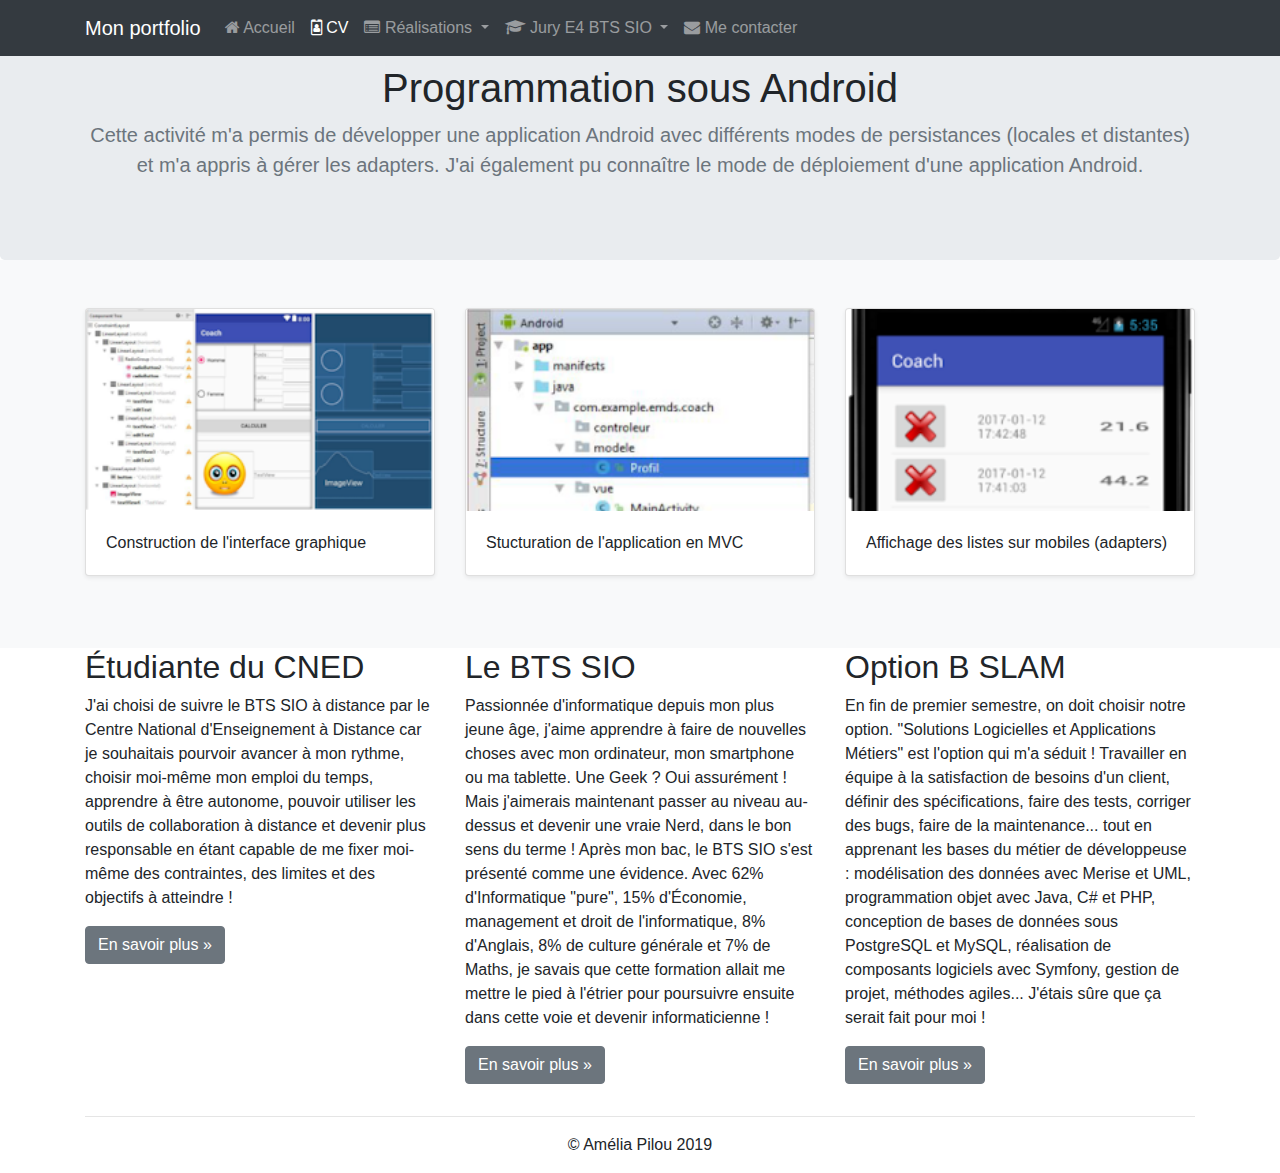
==== pages/appliandroid.html @ a654741f "" ====
<!doctype html>
<html lang="fr">
    <head>
        <!-- Required meta tags -->
        <meta charset="utf-8">
        <meta name="viewport" content="width=device-width, initial-scale=1, shrink-to-fit=no">
        <meta name="description" content="Portfolio de Amélia Pilou - BTS SIO SLAM">
        <meta name="author" content="Amélia Pilou">
        <title>Portfolio d'Amélia Pilou (BTS SIO 2020)</title>
        <!-- Bootstrap CSS -->
        <link rel="stylesheet" href="https://stackpath.bootstrapcdn.com/bootstrap/4.3.1/css/bootstrap.min.css" integrity="sha384-ggOyR0iXCbMQv3Xipma34MD+dH/1fQ784/j6cY/iJTQUOhcWr7x9JvoRxT2MZw1T" crossorigin="anonymous">
        <link rel="icon" href="../favicon.ico">
        <link href="https://maxcdn.bootstrapcdn.com/font-awesome/4.7.0/css/font-awesome.min.css"
              rel="stylesheet">
        <link href="../css/realisations.css" rel="stylesheet">

    </head>
    <body>
        <nav class="navbar navbar-dark bg-dark fixed-top navbar-expand-md">
            <div class="container">
                <button type="button" class="navbar-toggler" data-toggle="collapse"
                        data-target="#navbar" aria-controls="navbar">
                    <span class="sr-only">Navigation raccourcie</span>☰
                </button>
                <a class="navbar-brand" href="#">Mon portfolio</a>
                <div id="navbar" class="navbar-collapse collapse">
                    <ul class="nav navbar-nav">
                        <li class="nav-item">
                            <a href="../index.html" class="nav-link">
                                <span class="fa fa-home"></span> Accueil
                            </a>
                        </li>
                        <li class="active nav-item">
                            <a href="cv.html" class="nav-link">
                                <span class="fa fa-id-badge"></span> CV
                            </a>
                        </li>
                        <li class="dropdown nav-item">
                            <a href="#" class="dropdown-toggle nav-link"
                               data-toggle="dropdown" role="button">
                                <span class="fa fa-list-alt"></span> Réalisations <span class="caret"></span>
                            </a>
                            <ul class="dropdown-menu" role="menu">
                                <li role="presentation" class="dropdown-header dropdown-item">
                                    En autonomie</li>
                                <li role="presentation" class="dropdown-item">
                                    <a role="menuitem" href="#">Application Android</a>
                                </li>
                                <li role="presentation" class="dropdown-item">
                                    <a role="menuitem" href="#">Site web</a>
                                </li>
                                <li role="presentation" class="dropdown-item">
                                    <a role="menuitem" href="#">Études et analyses</a>
                                </li>
                                <li role="presentation" class="dropdown-divider"></li>
                                <li role="presentation" class="dropdown-header dropdown-item">
                                    En entreprise</li>
                                <li role="presentation" class="dropdown-item">
                                    <a role="menuitem" href="#">Projet de 1ère année</a>
                                </li>
                                <li role="presentation" class="dropdown-item">
                                    <a role="menuitem" href="#">Projet de 2ème année</a>
                                </li>
                            </ul>
                        </li>
                        <li class="dropdown nav-item">
                            <a href="#" class="dropdown-toggle nav-link"
                               data-toggle="dropdown" role="button">
                                <span class="fa fa-graduation-cap"></span>
                                Jury E4 BTS SIO
                                <span class="caret"></span>
                            </a>
                            <ul class="dropdown-menu" role="menu">
                                <li class="dropdown-header dropdown-item" role="presentation">
                                    Documentations contexte</li>
                                <li role="presentation" class="dropdown-item">
                                    <a role="menuitem" href="#">Présentation</a></li>
                                <li role="presentation" class="dropdown-item">
                                    <a role="menuitem" href="#">Application</a></li>
                                <li role="presentation" class="dropdown-item">
                                    <a role="menuitem" href="#">Missions à réaliser</a></li>
                                <li role="presentation" class="dropdown-item">
                                    <a role="menuitem" href="#">Annexes</a></li>
                                <li role="presentation" class="dropdown-divider"></li>
                                <li role="presentation" class="dropdown-header dropdown-item">
                                    Fiches d'examen</li>
                                <li role="presentation" class="dropdown-item">
                                    <a role="menuitem" href="#">Situation professionnelle n°1</a></li>
                                <li role="presentation" class="dropdown-item">
                                    <a role="menuitem" href="#">Situation professionnelle n°2</a></li>
                                <li role="presentation" class="dropdown-divider"></li>
                                <li role="presentation" class="dropdown-header dropdown-item">
                                    Démonstrations</li>
                                <li role="presentation" class="dropdown-item">
                                    <a role="menuitem" href="#">Démo SP n°1</a></li>
                                <li role="presentation" class="dropdown-item">
                                    <a role="menuitem" href="#">Démo SP n°2</a></li>
                                <li role="presentation" class="dropdown-divider"></li>
                                <li role="presentation" class="dropdown-header dropdown-item">
                                    Codes sources</li>
                                <li role="presentation" class="dropdown-item">
                                    <a role="menuitem" href="#">Sources SP n°1</a></li>
                                <li role="presentation" class="dropdown-item">
                                    <a role="menuitem" href="#">Sources SP n°2</a></li>
                            </ul>
                        </li> 
                        <li class="nav-item">
                            <a href="#" class="nav-link"><span class="fa fa-envelope"></span>
                                Me contacter
                            </a>
                        </li>
                    </ul>
                </div>
            </div>
        </nav>

        <section class="jumbotron text-center">
            <div class="container">
                <h1 class="jumbotron-heading">Programmation sous Android</h1>
                <p class="lead text-muted">Cette activité m'a permis de développer une
                    application Android avec différents modes de persistances (locales et
                    distantes) et m'a appris à gérer les adapters. J'ai également pu connaître
                    le mode de déploiement d'une application Android.
                </p>
            </div>
        </section>
        <div class="album py-5 bg-light">
            <div class="container">
                <div class="row">
                    <div class="col-md-4">
                        <div class="card mb-4 shadow-sm">
                            <img class="card-img-top" src="../images/ihmcoach.png" alt="IHM Coach">
                            <div class="card-body">
                                <p class="card-text">Construction de l'interface graphique</p>
                            </div>
                        </div>
                    </div>
                    <div class="col-md-4">
                        <div class="card mb-4 shadow-sm">
                            <img class="card-img-top" src="../images/MVC.png"
                                 alt="Structuration MVC">
                            <div class="card-body">
                                <p class="card-text">Stucturation de l'application en MVC</p>
                            </div>
                        </div>
                    </div>
                    <div class="col-md-4">
                        <div class="card mb-4 shadow-sm">
                            <img class="card-img-top" src="../images/adapters.png" alt="Adapters">
                            <div class="card-body">
                                <p class="card-text">Affichage des listes sur mobiles (adapters)</p>
                            </div>
                        </div>
                    </div>
                </div>
            </div>
        </div> <!-- Emplacement pour le contenu principal de la page -->
        <footer>  
            <div class="container">
                <div class="row">



                    <div class="col-lg-4">
                        <h2>Étudiante du CNED</h2>
                        <p>J'ai choisi de suivre le BTS SIO à distance par le Centre National
                            d'Enseignement à Distance car je souhaitais pourvoir avancer à mon rythme,
                            choisir moi-même mon emploi du temps, apprendre à être autonome, pouvoir
                            utiliser les outils de collaboration à distance et devenir plus responsable en
                            étant capable de me fixer moi-même des contraintes, des limites et des
                            objectifs à atteindre !
                        </p>
                        <p><a class="btn btn-secondary" href="http://www.cned.fr" target="_blank"
                              role="button">En savoir plus »</a>
                        </p>
                    </div>
                    <div class="col-lg-4">
                        <h2>Le BTS SIO</h2>
                        <p>Passionnée d'informatique depuis mon plus jeune âge, j'aime apprendre à faire
                            de nouvelles choses avec mon ordinateur, mon smartphone ou ma tablette. Une
                            Geek ? Oui assurément ! Mais j'aimerais maintenant passer au niveau au-dessus
                            et devenir une vraie Nerd, dans le bon sens du terme ! Après mon bac, le BTS
                            SIO s'est présenté comme une évidence. Avec 62% d'Informatique "pure", 15%
                            d'Économie, management et droit de l'informatique, 8% d'Anglais, 8% de culture
                            générale et 7% de Maths, je savais que cette formation allait me mettre le
                            pied à l'étrier pour poursuivre ensuite dans cette voie et devenir
                            informaticienne !
                        </p>
                        <p><a class="btn btn-secondary" href="https://fr.wikipedia.org/wiki/Brevet_de_tec
                              hnicien_supérieur_-_Services_informatiques_aux_organisations"
                              target="_blank" role="button">En savoir plus »</a>
                        </p>
                    </div>
                    <div class="col-lg-4">
                        <h2>Option B SLAM</h2>
                        <p>En fin de premier semestre, on doit choisir notre option. "Solutions
                            Logicielles et Applications Métiers" est l'option qui m'a séduit&nbsp;!
                            Travailler en équipe à la satisfaction de besoins d'un client, définir des
                            spécifications, faire des tests, corriger des bugs, faire de la maintenance...
                            tout en apprenant les bases du métier de développeuse : modélisation des
                            données avec Merise et UML, programmation objet avec Java, C# et PHP,
                            conception de bases de données sous PostgreSQL et MySQL, réalisation de
                            composants logiciels avec Symfony, gestion de projet, méthodes agiles...
                            J'étais sûre que ça serait fait pour moi !
                        </p>
                        <p><a class="btn btn-secondary" href="http://www.onisep.fr/Ressources/Univers-For
                              mation/Formations/Post-bac/BTS-Services-informatiques-aux-organisations-opt
                              ion-B-solutions-logicielles-et-applications-metiers" target="_blank"
                              role="button">En savoir plus »</a>
                        </p>
                    </div>
                </div>
                <hr>
                <p class="text-center" id="copyright">© Amélia Pilou 2019</p>
            </div>
        </footer>



        <!-- Optional JavaScript -->
        <!-- jQuery first, then Popper.js, then Bootstrap JS -->
        <script src="https://code.jquery.com/jquery-3.3.1.slim.min.js" integrity="sha384-q8i/X+965DzO0rT7abK41JStQIAqVgRVzpbzo5smXKp4YfRvH+8abtTE1Pi6jizo" crossorigin="anonymous"></script>
        <script src="https://cdnjs.cloudflare.com/ajax/libs/popper.js/1.14.7/umd/popper.min.js" integrity="sha384-UO2eT0CpHqdSJQ6hJty5KVphtPhzWj9WO1clHTMGa3JDZwrnQq4sF86dIHNDz0W1" crossorigin="anonymous"></script>
        <script src="https://stackpath.bootstrapcdn.com/bootstrap/4.3.1/js/bootstrap.min.js" integrity="sha384-JjSmVgyd0p3pXB1rRibZUAYoIIy6OrQ6VrjIEaFf/nJGzIxFDsf4x0xIM+B07jRM" crossorigin="anonymous"></script>
    </body>
</html>
---- css/realisations.css ----
/*
To change this license header, choose License Headers in Project Properties.
To change this template file, choose Tools | Templates
and open the template in the editor.
*/
/* 
    Created on : 3 oct. 2019, 09:02:05
    Author     : raphael.clement
*/

.bd-placeholder-img { font-size: 1.125rem; text-anchor: middle; -webkit-user-select: none;
 -moz-user-select: none; -ms-user-select: none; user-select: none; }
@media (min-width: 768px) {
 .bd-placeholder-img-lg { font-size: 3.5rem; }
}
.jumbotron { margin-bottom: 0px; }
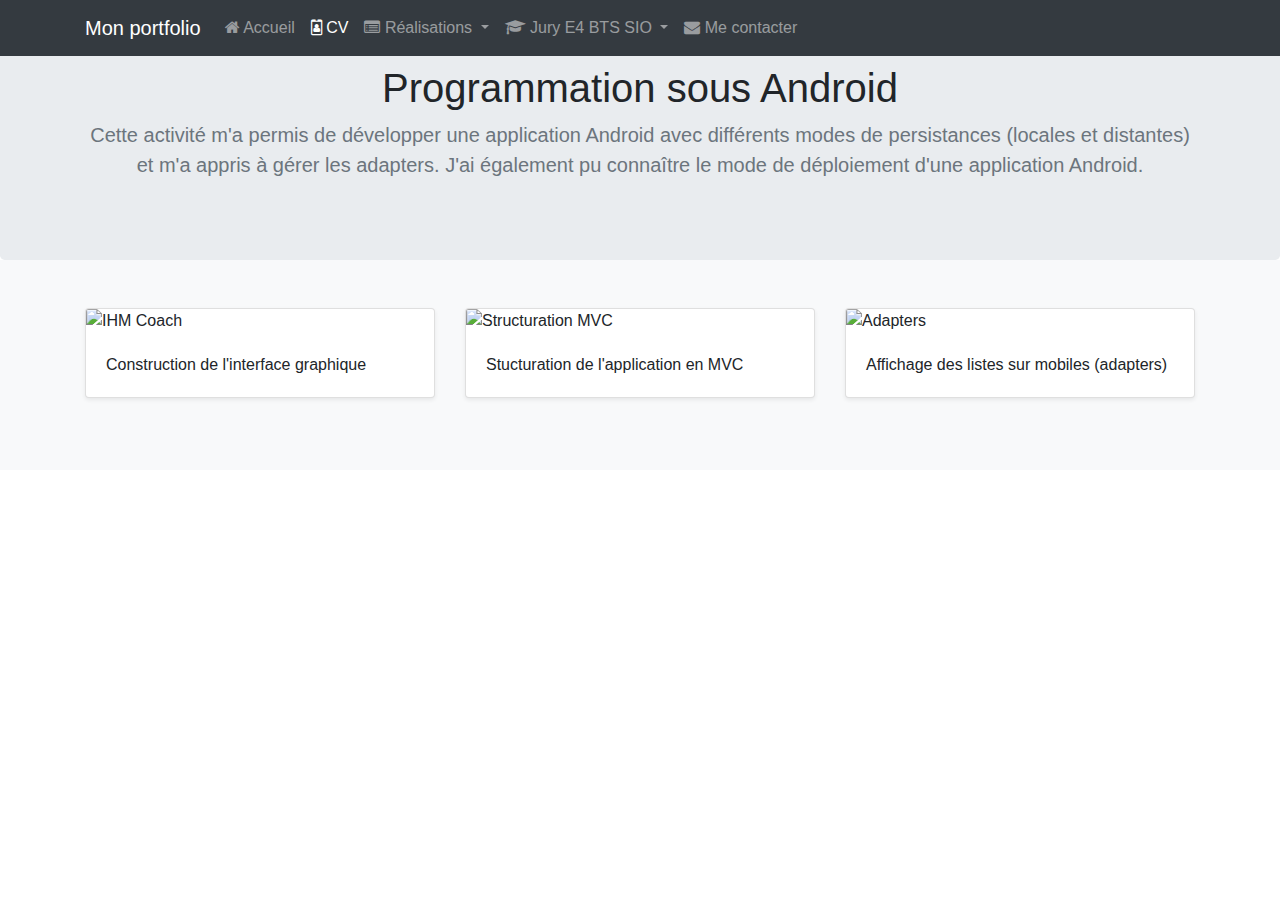
==== commit a37d6203: "Ajout de la page de réalisation Android" ====
--- a/pages/appliandroid.html
+++ b/pages/appliandroid.html
@@ -31,7 +31,7 @@
                             </a>
                         </li>
                         <li class="active nav-item">
-                            <a href="cv.html" class="nav-link">
+                            <a href="../pages/cv.html" class="nav-link">
                                 <span class="fa fa-id-badge"></span> CV
                             </a>
                         </li>
@@ -44,7 +44,7 @@
                                 <li role="presentation" class="dropdown-header dropdown-item">
                                     En autonomie</li>
                                 <li role="presentation" class="dropdown-item">
-                                    <a role="menuitem" href="#">Application Android</a>
+                                    <a role="menuitem" href="../pages/appliandroid.html">Application Android</a>
                                 </li>
                                 <li role="presentation" class="dropdown-item">
                                     <a role="menuitem" href="#">Site web</a>
@@ -113,7 +113,6 @@
                 </div>
             </div>
         </nav>
-
         <section class="jumbotron text-center">
             <div class="container">
                 <h1 class="jumbotron-heading">Programmation sous Android</h1>
@@ -154,73 +153,11 @@
                     </div>
                 </div>
             </div>
-        </div> <!-- Emplacement pour le contenu principal de la page -->
-        <footer>  
-            <div class="container">
-                <div class="row">
-
-
-
-                    <div class="col-lg-4">
-                        <h2>Étudiante du CNED</h2>
-                        <p>J'ai choisi de suivre le BTS SIO à distance par le Centre National
-                            d'Enseignement à Distance car je souhaitais pourvoir avancer à mon rythme,
-                            choisir moi-même mon emploi du temps, apprendre à être autonome, pouvoir
-                            utiliser les outils de collaboration à distance et devenir plus responsable en
-                            étant capable de me fixer moi-même des contraintes, des limites et des
-                            objectifs à atteindre !
-                        </p>
-                        <p><a class="btn btn-secondary" href="http://www.cned.fr" target="_blank"
-                              role="button">En savoir plus »</a>
-                        </p>
-                    </div>
-                    <div class="col-lg-4">
-                        <h2>Le BTS SIO</h2>
-                        <p>Passionnée d'informatique depuis mon plus jeune âge, j'aime apprendre à faire
-                            de nouvelles choses avec mon ordinateur, mon smartphone ou ma tablette. Une
-                            Geek ? Oui assurément ! Mais j'aimerais maintenant passer au niveau au-dessus
-                            et devenir une vraie Nerd, dans le bon sens du terme ! Après mon bac, le BTS
-                            SIO s'est présenté comme une évidence. Avec 62% d'Informatique "pure", 15%
-                            d'Économie, management et droit de l'informatique, 8% d'Anglais, 8% de culture
-                            générale et 7% de Maths, je savais que cette formation allait me mettre le
-                            pied à l'étrier pour poursuivre ensuite dans cette voie et devenir
-                            informaticienne !
-                        </p>
-                        <p><a class="btn btn-secondary" href="https://fr.wikipedia.org/wiki/Brevet_de_tec
-                              hnicien_supérieur_-_Services_informatiques_aux_organisations"
-                              target="_blank" role="button">En savoir plus »</a>
-                        </p>
-                    </div>
-                    <div class="col-lg-4">
-                        <h2>Option B SLAM</h2>
-                        <p>En fin de premier semestre, on doit choisir notre option. "Solutions
-                            Logicielles et Applications Métiers" est l'option qui m'a séduit&nbsp;!
-                            Travailler en équipe à la satisfaction de besoins d'un client, définir des
-                            spécifications, faire des tests, corriger des bugs, faire de la maintenance...
-                            tout en apprenant les bases du métier de développeuse : modélisation des
-                            données avec Merise et UML, programmation objet avec Java, C# et PHP,
-                            conception de bases de données sous PostgreSQL et MySQL, réalisation de
-                            composants logiciels avec Symfony, gestion de projet, méthodes agiles...
-                            J'étais sûre que ça serait fait pour moi !
-                        </p>
-                        <p><a class="btn btn-secondary" href="http://www.onisep.fr/Ressources/Univers-For
-                              mation/Formations/Post-bac/BTS-Services-informatiques-aux-organisations-opt
-                              ion-B-solutions-logicielles-et-applications-metiers" target="_blank"
-                              role="button">En savoir plus »</a>
-                        </p>
-                    </div>
-                </div>
-                <hr>
-                <p class="text-center" id="copyright">© Amélia Pilou 2019</p>
-            </div>
-        </footer>
-
-
-
+        </div>
         <!-- Optional JavaScript -->
         <!-- jQuery first, then Popper.js, then Bootstrap JS -->
         <script src="https://code.jquery.com/jquery-3.3.1.slim.min.js" integrity="sha384-q8i/X+965DzO0rT7abK41JStQIAqVgRVzpbzo5smXKp4YfRvH+8abtTE1Pi6jizo" crossorigin="anonymous"></script>
         <script src="https://cdnjs.cloudflare.com/ajax/libs/popper.js/1.14.7/umd/popper.min.js" integrity="sha384-UO2eT0CpHqdSJQ6hJty5KVphtPhzWj9WO1clHTMGa3JDZwrnQq4sF86dIHNDz0W1" crossorigin="anonymous"></script>
         <script src="https://stackpath.bootstrapcdn.com/bootstrap/4.3.1/js/bootstrap.min.js" integrity="sha384-JjSmVgyd0p3pXB1rRibZUAYoIIy6OrQ6VrjIEaFf/nJGzIxFDsf4x0xIM+B07jRM" crossorigin="anonymous"></script>
     </body>
-</html>
+</html>--- a/css/realisations.css
+++ b/css/realisations.css
@@ -13,4 +13,4 @@
 @media (min-width: 768px) {
  .bd-placeholder-img-lg { font-size: 3.5rem; }
 }
-.jumbotron { margin-bottom: 0px; } +.jumbotron { margin-bottom: 0px; } 
